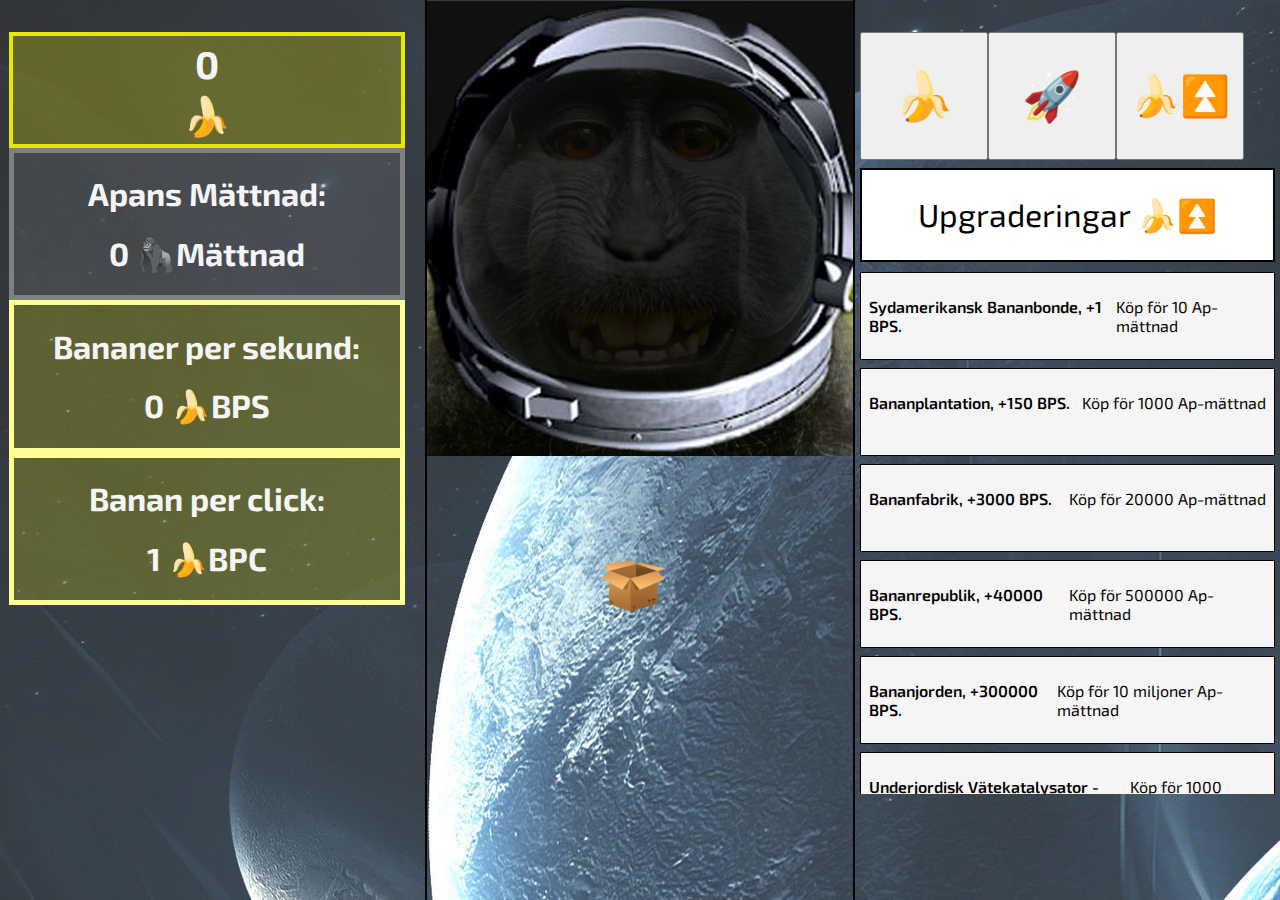
==== game.html @ 72a509a7 "responsivitet och scroll på upgradelist" ====
<!DOCTYPE html>
<html lang="sv" class="h-100">
<head>
  <meta charset="UTF-8">
  <meta http-equiv="X-UA-Compatible" content="IE=edge">
  <meta name="viewport" content="width=device-width, initial-scale=1.0">
  <link rel="stylesheet" href="stylesheets/style.css">
  <title>Intergalactic ape</title>
  <link rel="icon" href="img/apeicon.png">
</head>
<body class="h-100">
  <body::after></body::after>
    
  <main>
  
    <div class='containerrow'>
           
    </div>
    <div class="column">
      <div class="w-100 maincounter">
        <div class="bigfont" id="moneycounter">
          <h1 class="smallmargin"><span id="money"></span><h1 class="smallmargin"> 🍌</h1></h1>
        </div>
      </div>
      <div class="w-100 greyborder">
        <h1>Apans Mättnad: </h1><h1><span id="monkey"></span> 🦍Mättnad</h1>
      </div>
      <div class="w-100 yellowborder">
        <h1>Bananer per sekund: </h1><h1><span id="mps"></span> 🍌BPS</h1>
      </div>
      <div class="w-100 yellowborder">
        <h1>Banan per click: </h1><h1><span id="bpc"></span> 🍌BPC</h1>
      </div>
      
  
    </div>
    <div class="column borderleftright">
      <div class="bigapewrap">
      <img src="img/ape.jpg" alt="Källa: https://xkcd.com/386/"  class="bigape">
      <img src="img/box.png" class="rocketimg" id="rocket">
    </div>
   
      
  
    </div>

    <div class="column rightcolumn">
      <knappar>
            <button id="click">🍌</button>

            <button id="rocketclick">🚀</button>
            
            <button id="rocketupgradeclick"><span id="upgradebuttonsymbol">🍌⏫</span></button>
      </knappar>
    
      <listofupgrades>
        <div class="list" id="moneyupgradeelement">
          <div class="titlebox">
          <div class="w-100only">Upgraderingar 🍌⏫</div>  
        </div>
      <div class="overflowauto hide">
          <div id="upgradelist"></div>
        </div>
      </div>

        <div class="list" id="rocketupgradeelement">
          <div class="titlebox">
            <div class="w-100only">Raketupgraderingar 🚀⏫</div>
         </div>
            <div class="overflowauto hide hide::-webkit-scrollbar">
          
           <div id="rocketupgradelist"></div>
         </div>
        </div>

        </listofupgrades>  
    </div>
  
</main>
  <script src="javascripts/clicker.js"></script>
</body>
</html>
---- stylesheets/style.css ----
@import url('https://fonts.googleapis.com/css2?family=Exo+2&display=swap');

/* elements */
body {
  font-family: 'Exo 2', sans-serif; 
  -webkit-user-select: none; /* Safari */        
  -moz-user-select: none; /* Firefox */
  -ms-user-select: none; /* IE10+/Edge */
  user-select: none; /* Standard */
  margin: 0px;
  overflow: hidden;
}

body::after {
  content: "";
  background: url("../img/space.jpg");
  opacity: 0.8;

  top: 0;
  left: 0;
  bottom: 0;
  right: 0;
  position: absolute;
  z-index: -1; 

}

h1 {
  text-align: center;
}

uppermain {
    width: 100%;
    min-height: 150px;
    text-align: center;
}

main {
  display: flex;
  height: 100%;
  overflow: none;
}

listofupgrades {
  display: block;
  height: 79vh;
}

img {
  max-width: 100%;
  display: block;
}

footer {
  margin-top: auto;
  padding: 2rem 0;
}

knappar {
  max-height: 260px;
  display: flex;
  margin-right: 5px;
  margin-left: 5px;
}


/* clicker */
#click {
  width: 8rem;
  height: 8rem;
  font-size: 3rem;
}

#rocketclick {
  width: 8rem;
  height: 8rem;
  font-size: 3rem;
}

#rocketupgradeclick {
  width: 8rem;
  height: 8rem;
  font-size: 2.5rem;
}

#msgbox {
  width: 100%;

}

#msgbox > p {
  margin-bottom: .1rem;
  padding: .5rem;
}

#rocketupgradeelement {
  display: none;
  
}

#moneyupgradeelement {
  display: block;
  
}

#upgradelist {
  overflow: auto;
}

#upgradelist::-webkit-scrollbar {
  width: 2px;
} 

#upgradelist::-webkit-scrollbar-track {
  background: #f1f1f1; 
}

#upgradelist::-webkit-scrollbar-thumb {
  background: rgb(0, 0, 0); 
}

#upgradelist::-webkit-scrollbar-thumb:hover {
  background: #555; 
}



.rocketimg {
  width: 5%;
  position: absolute;
  left: 47%;
  margin-top: 100px;
}

.list {
 margin-left: 5px;
 margin-right: 5px;
 height: 79vh;
}
.warning {
  background-color: palevioletred;
}

.success {
  background-color:mediumspringgreen;
}

.card {
  display: flex;
  justify-content: space-between;
  cursor: pointer;
  border: 1px solid black;
  margin: .5rem 0;
  padding: .5rem;
  background: whitesmoke;
  min-height: 70px;
}

.card:first-child {
  margin-top: 0px;
}

.card:hover {
  background-color: rgb(179, 179, 179);
}

.title {
  font-weight: 600;
}

.rocketlaunchanimation {
  animation: rocketlaunch 1s 1 alternate;
}

.gamebutton {
  display: block;
  font-family: 'Exo 2', sans-serif;
  text-align: center;
  font-size: 1rem;
  background-color: rgb(255, 251, 0);
  color: black;
  width: 200px;
  height: 60px;
  margin: auto;
  padding-top: 20px;
  text-decoration: none;
  border: 2px solid black;
}

.gamebutton:hover {
  background-color: rgb(255, 245, 106);
}

.bigape {
  margin: auto;
  
}

.bigapewrap {
  margin-top: -31px;
  width: 100%;
  background: rgba(0, 0, 0, 0.123);
  color: rgb(66, 245, 66);

}

/* helpers */
.h-100 {
  height: 100%;
}

.w-100only{
  width: 100%;
}

.w-100 {
  font-size: 1rem;
  margin-left: 2%;
  margin-right: 20px;
  min-height: 110px;
  color: whitesmoke;
  max-height: 25%;
}

.justify-center {
  justify-content: center;
  margin: auto;
}

.justify-between {
  justify-content: space-between;
}

.align-center {
  align-items: center;
}

.textrow {
  display: flex;
  flex-direction: row;
  flex-wrap: wrap;
  margin: auto;
  width: 100%;
  min-width: 615px;
  max-width: 750px;
  
}

.containerrow {
  max-width: 500px;
  
}

.borderleftright {
  border-left: 2px solid black;
  border-right: 2px solid black;
}

.yellowborder {
  border: rgb(255, 255, 152) 5px solid;
  background: rgba(255, 255, 0, 0.205);
}

.greyborder {
  border: grey 5px solid;
  background: rgba(128, 128, 128, 0.24);
}

.overflowauto {
  overflow: auto;
  height: 58vh;
  margin-top: 10px;
}

.overflowauto::-webkit-scrollbar {
  width: 10px;
}

.overflowauto::-webkit-scrollbar-track {
  background: #f1f1f1; 
}

.overflowauto::-webkit-scrollbar-thumb {
  background: rgba(113, 113, 113, 0.449);  
}

.overflowauto::-webkit-scrollbar-thumb:hover {
  background: #555;
}

.column {
  flex-direction: column;
  flex-basis: 100%;
  flex: 1;
  padding-top: 2rem;
  max-width: 35vw;
  width: 33.33%;
  
}

.raketknapp {
  height: 130px;
  display: flex;
  width: 33%;
}

.raketupgradeknapp {
  height: 130px;
  display: flex;
  width: 33%;
}

.bananknapp {
  display: flex;
  height: 130px;
  width: 33%;
}

.bigfont {
 font-size: 1.2rem;
 text-align: center;
 border: rgb(229, 233, 0) 4px solid;
 background: rgba(255, 255, 0, 0.24);
}

.maincounter {
  text-align: center;
}

.smallmargin {
  margin-bottom: 5px;
  margin-top: 5px;
}

.titlebox {
  display: flex;
  background: white;
  height: 10vh;
  min-height: 50px;
  margin: 0px;
  margin-top: 0.5rem;
  text-align: center;
  align-items: center;
  font-size: 2rem;
  border: black 2px solid;
}



@media (min-width: 0px) {
  #click {
    font-size: 4vw;
  }
  #rocketclick {
    font-size: 4vw;
  }
  #rocketupgradeclick{
    font-size: 4vw;
  }
  .w-100 {
    font-size: 2vw;
  }
  .card {
    font-size: 2.2vw;
  }
  .w-100only {
    font-size: 3vw;
  }
}

@media (min-width: 750px) {
  .card {
    font-size: 1rem;
  }
  .w-100only {
    font-size: 2.5vw;
  }
}

@media (min-width: 850px) {
  .w-100 {
    font-size: 1rem;
  }
}

@media (min-width: 1100px) {
  .container {
    min-width: 1000px;
  }
  #click {
    font-size: 3rem;
  }
  #rocketclick {
    font-size: 3rem;
  }
  #rocketupgradeclick{
    font-size: 2.5rem;
  }
}

@keyframes rocketlaunch { 
  from   {left: 47%; top: 74.5%;}
  to {left: 50%; top: 30%; width: 1%; }
}
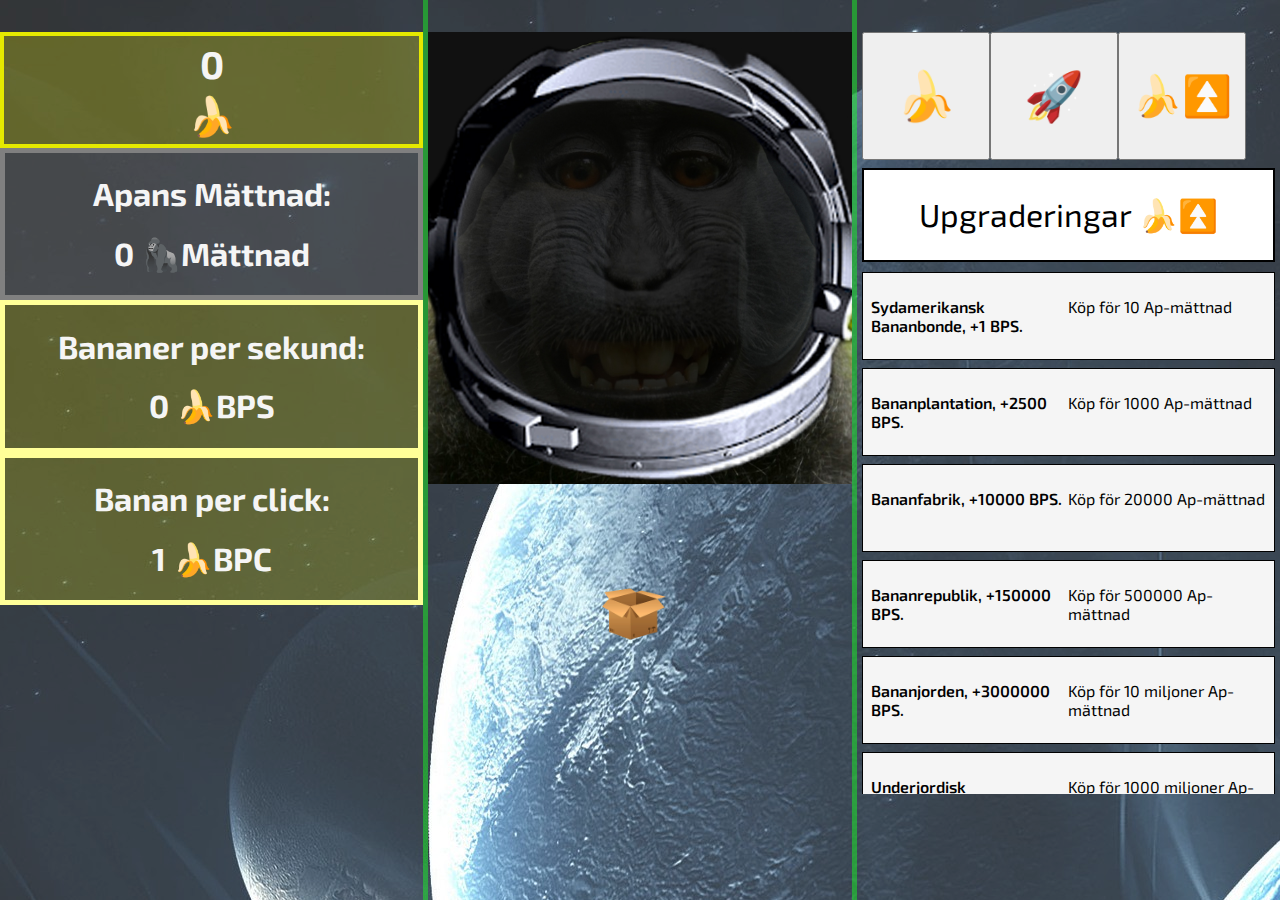
==== commit 07604bc5: "visuel feedback + marsmode" ====
--- a/game.html
+++ b/game.html
@@ -9,7 +9,7 @@
   <link rel="icon" href="img/apeicon.png">
 </head>
 <body class="h-100">
-  <body::after></body::after>
+  <body::after id="backgroundimg"></body::after>
     
   <main>
   
--- a/stylesheets/style.css
+++ b/stylesheets/style.css
@@ -25,8 +25,17 @@
 
 }
 
+.background-tint {
+  background-color: rgba(255, 0, 0, 0.5); /* Tint color */
+  background-blend-mode: multiply;
+}
+
 h1 {
   text-align: center;
+}
+
+p {
+  width: 100%;
 }
 
 uppermain {
@@ -215,8 +224,7 @@
 
 .w-100 {
   font-size: 1rem;
-  margin-left: 2%;
-  margin-right: 20px;
+  margin: 5px 10px;
   min-height: 110px;
   color: whitesmoke;
   max-height: 25%;
@@ -239,11 +247,12 @@
   display: flex;
   flex-direction: row;
   flex-wrap: wrap;
-  margin: auto;
+  margin: 10px auto;
   width: 100%;
   min-width: 615px;
   max-width: 750px;
-  
+  background: rgba(248, 248, 255, 0.404);
+  border-radius: 20px;
 }
 
 .containerrow {
@@ -252,8 +261,8 @@
 }
 
 .borderleftright {
-  border-left: 2px solid black;
-  border-right: 2px solid black;
+  border-left: 5px solid rgba(24, 255, 36, 0.466);
+  border-right: 5px solid rgba(24, 255, 36, 0.466);
 }
 
 .yellowborder {
@@ -343,6 +352,7 @@
   align-items: center;
   font-size: 2rem;
   border: black 2px solid;
+  animation: blinkborder 1s infinite;
 }
 
 
@@ -366,6 +376,15 @@
   .w-100only {
     font-size: 3vw;
   }
+  .w-100{
+    margin: 0px;
+  }
+  .column {
+    padding: 0px;
+  }
+  .bigapewrap {
+    margin-top: 0px;
+  }
 }
 
 @media (min-width: 750px) {
@@ -375,12 +394,21 @@
   .w-100only {
     font-size: 2.5vw;
   }
+  .column {
+    padding-top: 3vw;
+  }
+  .bigapewrap {
+    margin-top: 0px;
+  }
 }
 
 @media (min-width: 850px) {
   .w-100 {
     font-size: 1rem;
   }
+  .column {
+    padding-top: 2rem;
+  }
 }
 
 @media (min-width: 1100px) {
@@ -401,4 +429,10 @@
 @keyframes rocketlaunch { 
   from   {left: 47%; top: 74.5%;}
   to {left: 50%; top: 30%; width: 1%; }
+}
+
+@keyframes blinkborder {
+  0%    {border: rgb(251, 255, 7) 4px solid;}
+  50%   {border: rgb(0, 255, 225) 4px solid;}
+  100%  {border: rgb(251, 255, 7) 4px solid;}
 }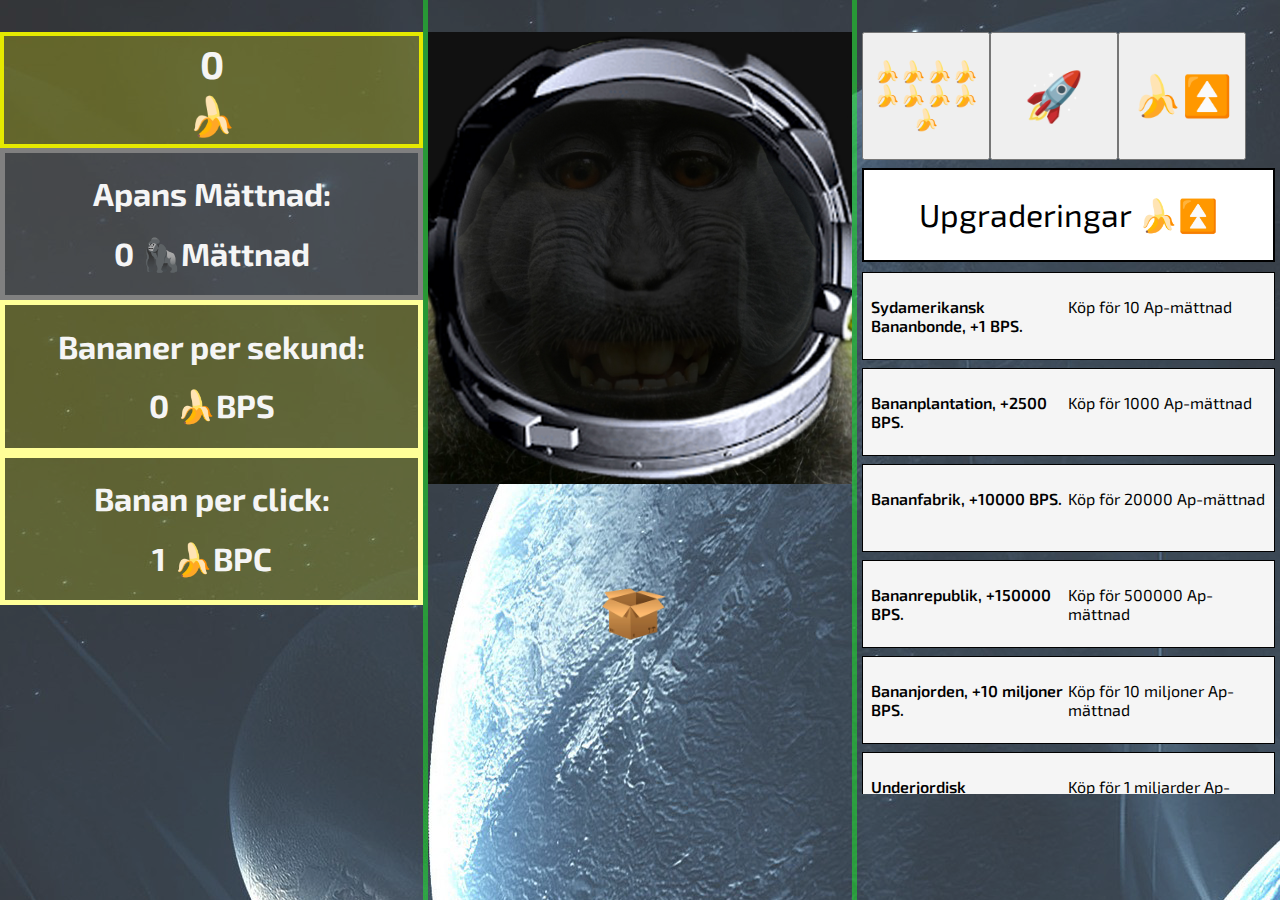
==== commit cf1a330d: "Mars mode + slutboss + runda ner megastora nummer" ====
--- a/game.html
+++ b/game.html
@@ -9,13 +9,7 @@
   <link rel="icon" href="img/apeicon.png">
 </head>
 <body class="h-100">
-  <body::after id="backgroundimg"></body::after>
-    
   <main>
-  
-    <div class='containerrow'>
-           
-    </div>
     <div class="column">
       <div class="w-100 maincounter">
         <div class="bigfont" id="moneycounter">
@@ -31,51 +25,42 @@
       <div class="w-100 yellowborder">
         <h1>Banan per click: </h1><h1><span id="bpc"></span> 🍌BPC</h1>
       </div>
-      
-  
     </div>
+
     <div class="column borderleftright">
       <div class="bigapewrap">
       <img src="img/ape.jpg" alt="Källa: https://xkcd.com/386/"  class="bigape">
       <img src="img/box.png" class="rocketimg" id="rocket">
     </div>
-   
-      
-  
     </div>
 
     <div class="column rightcolumn">
       <knappar>
-            <button id="click">🍌</button>
+            <button id="click">🍌🍌🍌🍌🍌🍌🍌🍌🍌</button>
 
             <button id="rocketclick">🚀</button>
             
             <button id="rocketupgradeclick"><span id="upgradebuttonsymbol">🍌⏫</span></button>
       </knappar>
-    
       <listofupgrades>
         <div class="list" id="moneyupgradeelement">
           <div class="titlebox">
           <div class="w-100only">Upgraderingar 🍌⏫</div>  
         </div>
-      <div class="overflowauto hide">
-          <div id="upgradelist"></div>
+        <div class="overflowauto hide">
+            <div id="upgradelist"></div>
+          </div>
         </div>
-      </div>
-
         <div class="list" id="rocketupgradeelement">
           <div class="titlebox">
             <div class="w-100only">Raketupgraderingar 🚀⏫</div>
          </div>
-            <div class="overflowauto hide hide::-webkit-scrollbar">
-          
-           <div id="rocketupgradelist"></div>
+          <div class="overflowauto hide hide::-webkit-scrollbar">
+          <div id="rocketupgradelist"></div>
          </div>
         </div>
-
-        </listofupgrades>  
+      </listofupgrades>  
     </div>
-  
 </main>
   <script src="javascripts/clicker.js"></script>
 </body>
--- a/stylesheets/style.css
+++ b/stylesheets/style.css
@@ -9,20 +9,7 @@
   user-select: none; /* Standard */
   margin: 0px;
   overflow: hidden;
-}
-
-body::after {
-  content: "";
-  background: url("../img/space.jpg");
-  opacity: 0.8;
-
-  top: 0;
-  left: 0;
-  bottom: 0;
-  right: 0;
-  position: absolute;
-  z-index: -1; 
-
+  background: url("../img/space.png");
 }
 
 .background-tint {
@@ -251,7 +238,7 @@
   width: 100%;
   min-width: 615px;
   max-width: 750px;
-  background: rgba(248, 248, 255, 0.404);
+  background: rgba(248, 248, 255, 0.5);
   border-radius: 20px;
 }
 
@@ -359,7 +346,7 @@
 
 @media (min-width: 0px) {
   #click {
-    font-size: 4vw;
+    font-size: 2vw;
   }
   #rocketclick {
     font-size: 4vw;
@@ -416,7 +403,7 @@
     min-width: 1000px;
   }
   #click {
-    font-size: 3rem;
+    font-size: 1.3rem;
   }
   #rocketclick {
     font-size: 3rem;
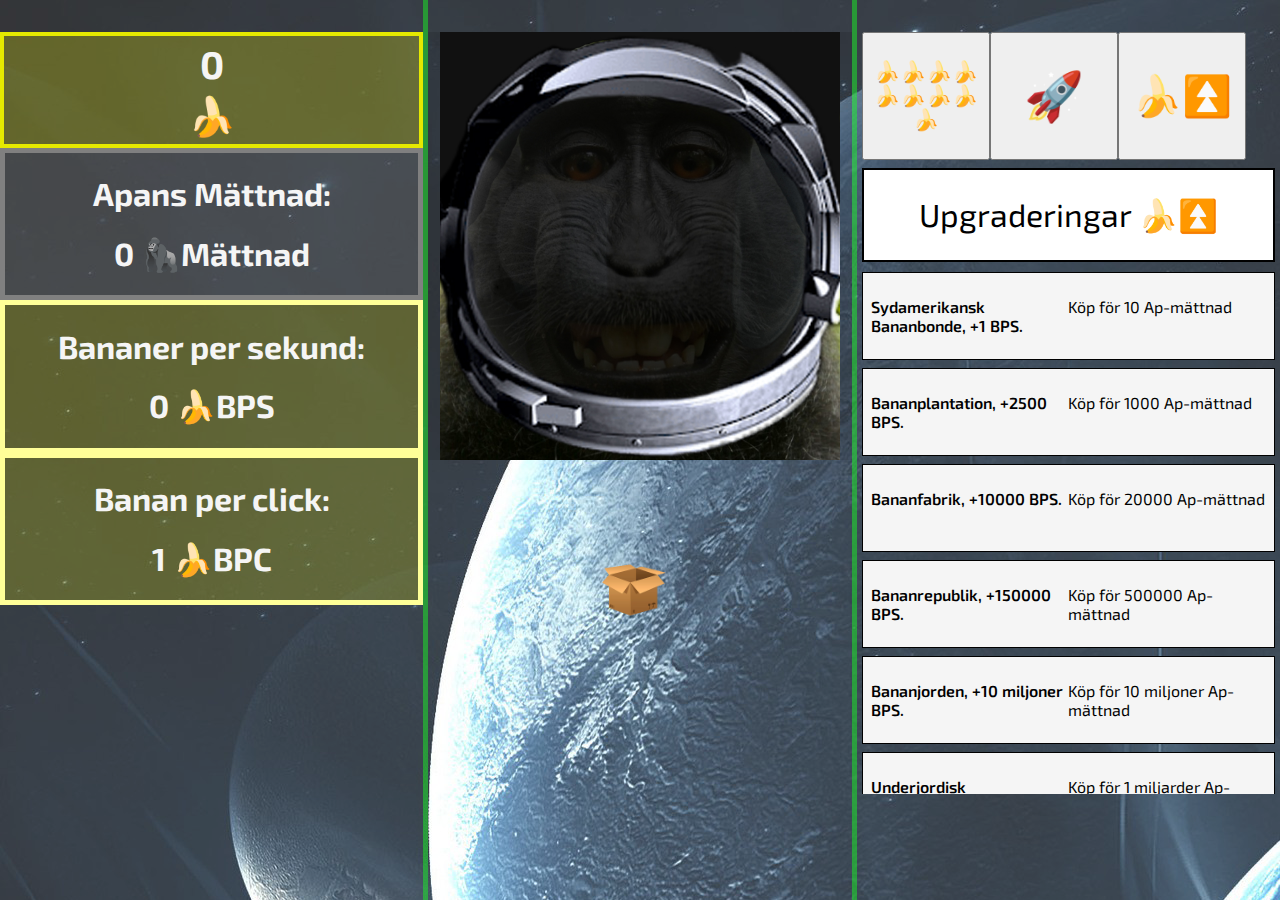
==== commit 56a9febe: "Apaclick" ====
--- a/game.html
+++ b/game.html
@@ -29,7 +29,7 @@
 
     <div class="column borderleftright">
       <div class="bigapewrap">
-      <img src="img/ape.jpg" alt="Källa: https://xkcd.com/386/"  class="bigape">
+      <img src="img/ape.jpg" alt="apabild"  class="bigape apepic" id="ape">
       <img src="img/box.png" class="rocketimg" id="rocket">
     </div>
     </div>
--- a/stylesheets/style.css
+++ b/stylesheets/style.css
@@ -25,7 +25,7 @@
   width: 100%;
 }
 
-uppermain {
+.uppermain {
     width: 100%;
     min-height: 150px;
     text-align: center;
@@ -34,7 +34,7 @@
 main {
   display: flex;
   height: 100%;
-  overflow: none;
+  overflow: hidden;
 }
 
 listofupgrades {
@@ -45,6 +45,10 @@
 img {
   max-width: 100%;
   display: block;
+}
+
+.apepic {
+  width: 400px;
 }
 
 footer {
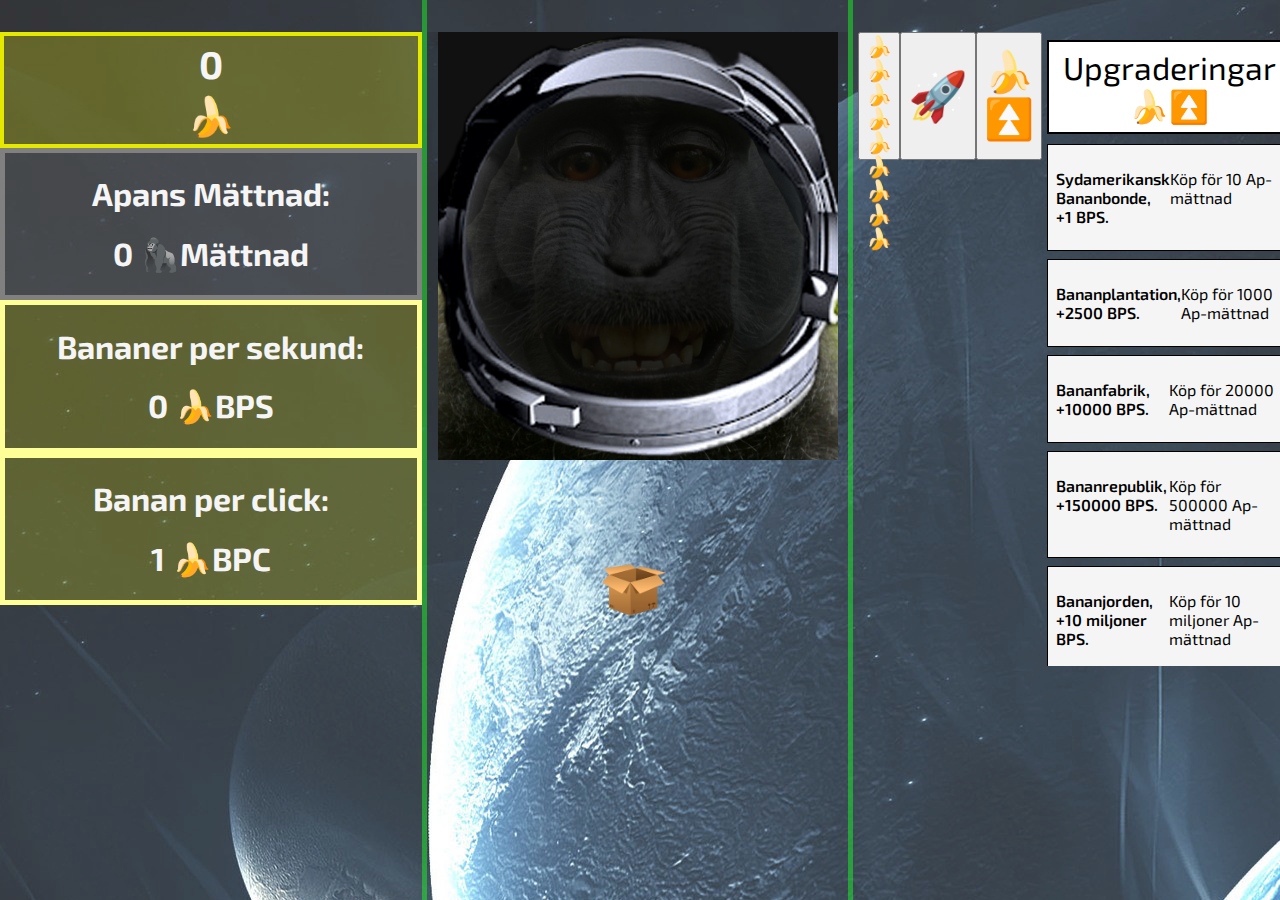
==== commit 7d06851b: "update" ====
--- a/game.html
+++ b/game.html
@@ -13,7 +13,7 @@
     <div class="column">
       <div class="w-100 maincounter">
         <div class="bigfont" id="moneycounter">
-          <h1 class="smallmargin"><span id="money"></span><h1 class="smallmargin"> 🍌</h1></h1>
+          <h1 class="smallmargin"><span id="money">0</span><div class="smallmargin"> 🍌</div>
         </div>
       </div>
       <div class="w-100 greyborder">
@@ -30,19 +30,19 @@
     <div class="column borderleftright">
       <div class="bigapewrap">
       <img src="img/ape.jpg" alt="apabild"  class="bigape apepic" id="ape">
-      <img src="img/box.png" class="rocketimg" id="rocket">
+      <img src="img/box.png" alt="rocketvehicle" class="rocketimg" id="rocket">
     </div>
     </div>
 
     <div class="column rightcolumn">
-      <knappar>
+      <div class="knappar">
             <button id="click">🍌🍌🍌🍌🍌🍌🍌🍌🍌</button>
 
             <button id="rocketclick">🚀</button>
             
             <button id="rocketupgradeclick"><span id="upgradebuttonsymbol">🍌⏫</span></button>
       </knappar>
-      <listofupgrades>
+      <div class="listofupgrades">
         <div class="list" id="moneyupgradeelement">
           <div class="titlebox">
           <div class="w-100only">Upgraderingar 🍌⏫</div>  
--- a/stylesheets/style.css
+++ b/stylesheets/style.css
@@ -37,7 +37,7 @@
   overflow: hidden;
 }
 
-listofupgrades {
+.listofupgrades {
   display: block;
   height: 79vh;
 }
@@ -56,7 +56,7 @@
   padding: 2rem 0;
 }
 
-knappar {
+.knappar {
   max-height: 260px;
   display: flex;
   margin-right: 5px;
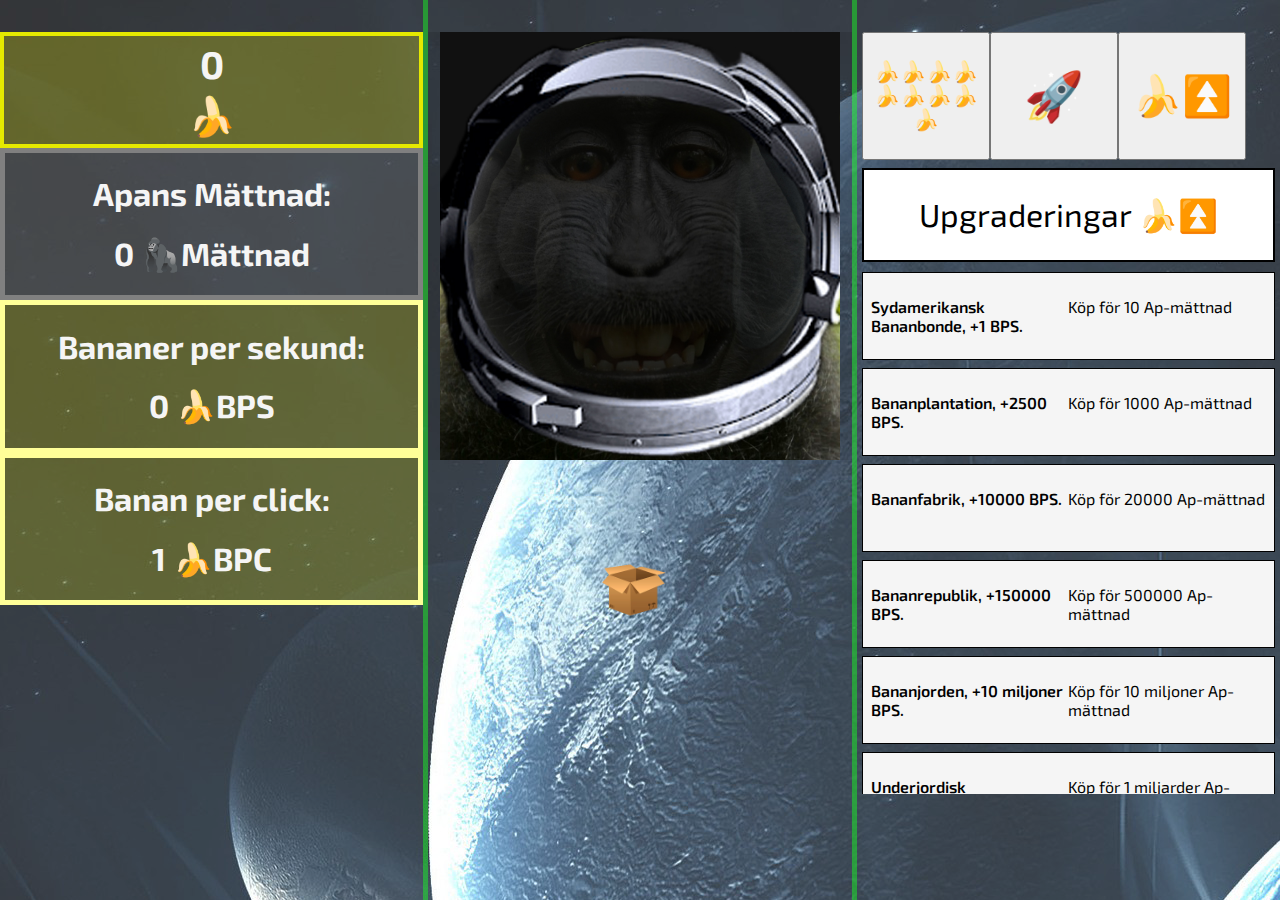
==== commit 7aed5569: "update" ====
--- a/game.html
+++ b/game.html
@@ -13,7 +13,7 @@
     <div class="column">
       <div class="w-100 maincounter">
         <div class="bigfont" id="moneycounter">
-          <h1 class="smallmargin"><span id="money">0</span><div class="smallmargin"> 🍌</div>
+          <h1 class="smallmargin"><span id="money">0</span><div class="smallmargin"> 🍌</div></h1>
         </div>
       </div>
       <div class="w-100 greyborder">
@@ -41,7 +41,7 @@
             <button id="rocketclick">🚀</button>
             
             <button id="rocketupgradeclick"><span id="upgradebuttonsymbol">🍌⏫</span></button>
-      </knappar>
+      </div>
       <div class="listofupgrades">
         <div class="list" id="moneyupgradeelement">
           <div class="titlebox">
@@ -59,7 +59,7 @@
           <div id="rocketupgradelist"></div>
          </div>
         </div>
-      </listofupgrades>  
+      </div>  
     </div>
 </main>
   <script src="javascripts/clicker.js"></script>
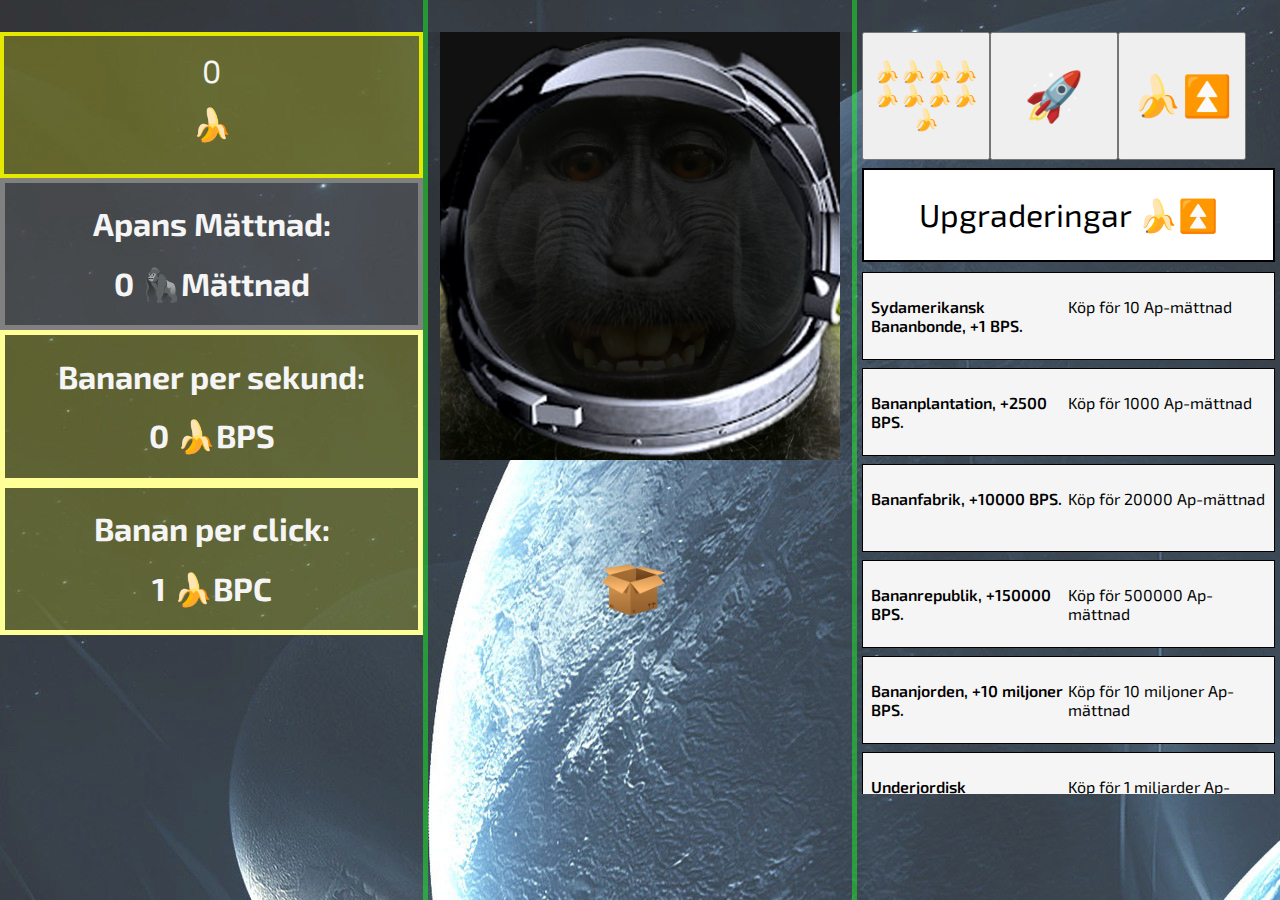
==== commit d4d875f3: "update" ====
--- a/game.html
+++ b/game.html
@@ -13,7 +13,7 @@
     <div class="column">
       <div class="w-100 maincounter">
         <div class="bigfont" id="moneycounter">
-          <h1 class="smallmargin"><span id="money">0</span><div class="smallmargin"> 🍌</div></h1>
+          <div class="smallmargin"><span id="money">0</span><div class="smallmargin"> 🍌</div></div>
         </div>
       </div>
       <div class="w-100 greyborder">
--- a/stylesheets/style.css
+++ b/stylesheets/style.css
@@ -330,6 +330,8 @@
 .smallmargin {
   margin-bottom: 5px;
   margin-top: 5px;
+  font-size: 2rem;
+  padding: 10px 0px;
 }
 
 .titlebox {
